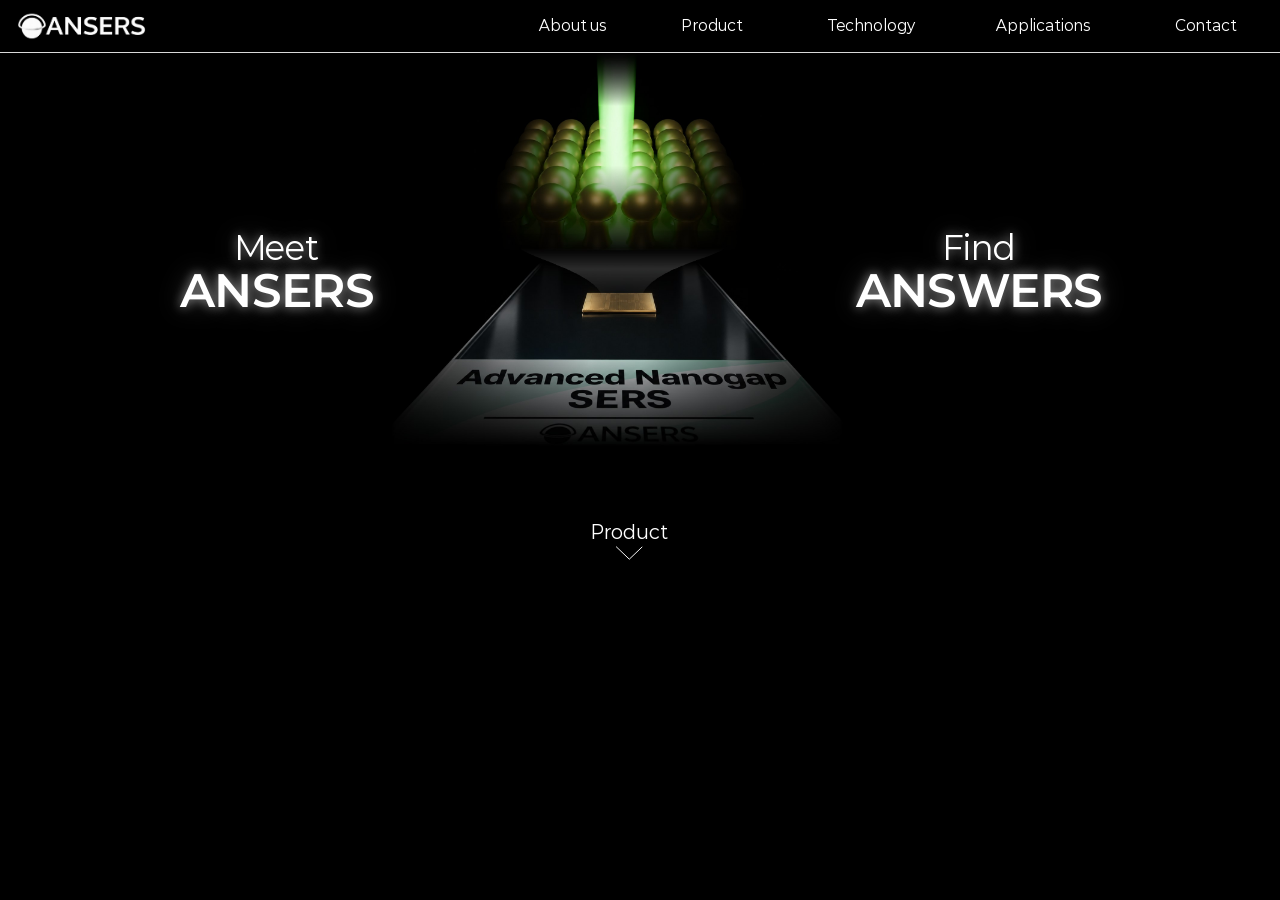
==== index.html @ 880115b2 "Add files via upload" ====
<!doctype html>
<html lang="ko">
<head>
<meta charset="utf-8">
<script>(function(){var q=matchMedia("(max-width: 767px)");function go(){if(!q.matches)return;var f=location.pathname.split("/").pop()||"index.html";location.replace("m/"+f+location.search+location.hash)}go();q.addEventListener&&q.addEventListener("change",go)})()</script>
<meta name="viewport" content="width=device-width, initial-scale=1">
<title>ANSERS | Meet ANSERS, Find ANSWERS</title>
<meta name="description" content="ANSERS - Advanced Nanogap SERS. Meet ANSERS, Find ANSWERS.">
<link rel="icon" href="assets/img/favicon.png" type="image/png">
<link rel="stylesheet" href="assets/css/style.css">
<script>document.documentElement.classList.add("js")</script>
<script src="assets/js/main.js"></script>
</head>
<body>
<header class="hdr">
  <div class="hdr-in">
    <a class="logo" href="index.html"><img src="assets/img/logo-white.png" alt="ANSERS" width="212" height="57"></a>
    <nav class="nav"><a href="about.html" data-nav="about" style="left:858px">About us</a><a href="product.html" data-nav="product" style="left:1069px">Product</a><a href="technology.html" data-nav="technology" style="left:1307px">Technology</a><a href="applications.html" data-nav="applications" style="left:1564px">Applications</a><a href="about.html#contact" data-nav="contact" style="left:1809px">Contact</a></nav>
  </div>
</header>
<main class="stage">
<section class="sec reveal">
  <img class="hero-img" data-a="hero" src="assets/img/hero-chip.jpg" alt="ANSERS Advanced Nanogap SERS 칩" style="left:544px;top:83px;width:756px">
  <h1 class="hero-word c" data-a="left" style="left:355px;top:385px"><span class="sm">Meet</span><span class="lg">ANSERS</span></h1>
  <p class="hero-word c" data-a="right" style="left:1525px;top:385px"><span class="sm">Find</span><span class="lg">ANSWERS</span></p>
  <a class="more c" href="product.html" style="left:942px;top:868px">Product<svg viewBox="0 0 46 24" aria-hidden="true"><polyline points="1,1 23,22 45,1" fill="none" stroke="#fff" stroke-width="1.6"/></svg></a>
</section>
</main>
</body>
</html>
---- assets/css/style.css ----
/* ANSERS 홈페이지 공통 스타일
   모든 좌표는 1920 x 1080 디자인 기준(px)입니다.
   assets/js/main.js 가 화면 크기에 맞춰 --s(배율)를 계산해 전체를 비율 그대로 확대/축소합니다. */

@font-face {
  font-family: "Pretendard";
  src: url("../fonts/PretendardVariable.woff2") format("woff2-variations");
  font-weight: 45 920;
  font-display: swap;
}
/* 페이퍼로지(Paperlogy): 시안의 영문 제목/메뉴 폰트.
   PC에 설치되어 있거나 assets/fonts 에 파일을 넣으면 자동 사용되고, 없으면 Montserrat로 대체됩니다. */
@font-face {
  font-family: "Paperlogy";
  src: local("Paperlogy 4 Regular"), local("Paperlogy-4Regular"), local("페이퍼로지 4 Regular"),
       url("../fonts/Paperlogy-4Regular.woff2") format("woff2"), url("../fonts/Paperlogy-4Regular.ttf") format("truetype");
  font-weight: 400;
  font-display: swap;
}
@font-face {
  font-family: "Paperlogy";
  src: local("Paperlogy 6 SemiBold"), local("Paperlogy-6SemiBold"), local("페이퍼로지 6 SemiBold"),
       url("../fonts/Paperlogy-6SemiBold.woff2") format("woff2"), url("../fonts/Paperlogy-6SemiBold.ttf") format("truetype");
  font-weight: 600;
  font-display: swap;
}
@font-face {
  font-family: "Montserrat";
  src: url("../fonts/montserrat-latin-wght-normal.woff2") format("woff2-variations");
  font-weight: 100 900;
  font-display: swap;
}

:root {
  --s: 1;
  --bg: #000;
  --fg: #fff;
  --muted: #7d7d7d;
  --line: #d9d9d9;
  --font-kr: "Pretendard", "Apple SD Gothic Neo", "Malgun Gothic", sans-serif;
  --font-en: "Paperlogy", "Montserrat", "Pretendard", sans-serif;
  --glow: 0 0 18px rgba(255, 255, 255, .55), 0 0 42px rgba(255, 255, 255, .25);
}

* { box-sizing: border-box; margin: 0; padding: 0; }
html { background: var(--bg); scroll-behavior: smooth; }
body {
  background: var(--bg);
  color: var(--fg);
  font-family: var(--font-kr);
  -webkit-font-smoothing: antialiased;
  overflow-x: hidden;
}
img { display: block; }
a { color: inherit; text-decoration: none; }

/* ---------- 고정 비율 스테이지 ---------- */
.stage {
  width: 1920px;
  margin: 0 0 0 var(--mz, 0px);
  zoom: var(--z, var(--s));   /* 메뉴를 제외한 본문은 화면 기준의 90% 크기 */
}

/* ---------- 헤더 ---------- */
.hdr {
  position: fixed;
  top: 0; left: 0; right: 0;
  z-index: 100;
  background: #000;
  border-bottom: 1px solid var(--line);
}
.hdr-in {
  position: relative;
  width: 1920px;
  height: 78px;
  margin: 0 0 0 var(--mh, 0px);
  zoom: var(--s);
}
.logo { position: absolute; left: 11px; top: 11px; }
.logo img { width: 212px; height: auto; }
.nav a {
  position: absolute;
  top: 39px;                       /* 헤더(78px) 세로 중앙 */
  transform: translate(-50%, -50%); /* 각 메뉴 위치 기준 가로·세로 중앙 정렬 */
  line-height: 1;
  font-family: var(--font-en);
  font-size: 22px;
  font-weight: 400;
  white-space: nowrap;
  transition: color .2s;
}
.nav a:hover { color: #bdbdbd; }
.nav a.on { color: var(--muted); }

/* ---------- 섹션 ---------- */
.sec {
  position: relative;
  height: 1080px;
  overflow: hidden;
}
.sec > * { position: absolute; }
.c { transform: translateX(-50%); text-align: center; white-space: nowrap; }
.r { text-align: right; white-space: nowrap; }
.nw { white-space: nowrap; }

.en { font-family: var(--font-en); }
.glow { text-shadow: var(--glow); }
.w6 { font-weight: 600; }
.w5 { font-weight: 500; }
.w3 { font-weight: 300; }
.tight { letter-spacing: -1.5px; }

/* 섹션 제목 (밑줄 라벨) */
.label {
  font-weight: 600;
  font-size: 31px;
  line-height: 1.2;
  padding: 0 16px 2px;
  border-bottom: 1px solid #e5e5e5;
}

/* 아래 화살표 링크 */
.more {
  display: flex; flex-direction: column; align-items: center; gap: 6px;
  font-family: var(--font-en);
  font-weight: 400;
  font-size: 31px;
}
.more svg { width: 46px; height: 24px; transition: transform .3s; }
.more:hover svg { transform: translateY(6px); }

/* ---------- 메인 ---------- */
.hero-word { font-family: var(--font-en); line-height: 1; text-shadow: var(--glow); }
.hero-word .sm { display: block; font-size: 54px; font-weight: 400; margin-bottom: 8px; }
.hero-word .lg { display: block; font-size: 78px; font-weight: 600; letter-spacing: -1px; }

/* ---------- 제품 ---------- */
.big-word { font-family: var(--font-en); font-weight: 600; font-size: 84px; line-height: 1; text-shadow: var(--glow); }
.spec-table { border-collapse: collapse; font-size: 36px; font-weight: 500; }
.spec-table td { width: 148px; height: 58px; text-align: center; }
.spec-table td:first-child { border-right: 2px solid #eee; }
.spec-table tr + tr td { border-top: 2px solid #eee; }

/* ---------- 응용 ---------- */
.card {
  width: 393px; height: 316px;
  background: #fff;
  color: #000;
  border: 2px solid #22305e;
  display: flex; flex-direction: column; align-items: center;
}
.card h3 {
  margin-top: 12px;
  font-size: 37px; font-weight: 600;
  padding: 0 18px 4px;
  border-bottom: 2px solid #000;
  white-space: nowrap;
}
.card .pic { height: 150px; display: flex; align-items: center; justify-content: center; margin-top: 10px; }
.card p {
  margin-top: 14px;
  font-size: 21px; font-weight: 400; line-height: 1.05;
  letter-spacing: -1.4px;
  text-align: center;
}

/* ---------- 회사소개 ---------- */
.about-box { background: #fff; color: #000; width: 1542px; height: 331px; }
.tl-line { width: 3px; background: linear-gradient(#000, #e8e8e8 8%, #e8e8e8 92%, #000); }
.tl-dot {
  width: 112px; height: 112px; border-radius: 50%;
  background: radial-gradient(circle, #fff 0 31px, #6a6a6a 34px, #2a2a2a 50px, rgba(0, 0, 0, 0) 56px);
}
.tl-text { font-size: 32px; font-weight: 600; line-height: 1; }
.pin { width: 0; height: 0; border-left: 14px solid transparent; border-right: 14px solid transparent; border-top: 40px solid #333; }
.p-line { height: 2px; width: 431px; background: #e5e5e5; }
.para { font-size: 30px; font-weight: 600; line-height: 38px; }

/* ---------- 애니메이션 (애플 제품 페이지 스타일) ---------- */
:root { --ease: cubic-bezier(.22, .61, .36, 1); --ease-out: cubic-bezier(.16, 1, .3, 1); }

/* 헤더: 스크롤하면 반투명 블러 */
.hdr { transition: background-color .4s, border-color .4s; }
.hdr.scrolled { background: rgba(0, 0, 0, .97); border-color: rgba(255, 255, 255, .25); }
.nav a::after {
  content: ""; position: absolute; left: 0; right: 0; bottom: -6px; height: 1px;
  background: currentColor; transform: scaleX(0); transform-origin: center;
  transition: transform .35s var(--ease);
}
.nav a:hover::after { transform: scaleX(1); }


/* 스크롤 등장: JS가 data-a 종류와 지연(--d)을 지정
   GPU로 처리되는 opacity / translate / scale 만 움직여서 어느 브라우저에서도 부드럽게 동작 */
.js .sec > * {
  opacity: 0;
  transition:
    opacity .9s var(--ease) var(--d, 0s),
    translate 1.1s var(--ease-out) var(--d, 0s),
    scale 1.2s var(--ease-out) var(--d, 0s);
}
.js .sec > [data-a="up"]    { translate: 0 40px; }
.js .sec > [data-a="blur"]  { translate: 0 40px; }
.js .sec > [data-a="left"]  { translate: -80px 0; }
.js .sec > [data-a="right"] { translate: 80px 0; }
.js .sec > [data-a="zoom"]  { scale: .94; }
.js .sec > [data-a="pop"]   { scale: .3; transition-timing-function: var(--ease), var(--ease-out), cubic-bezier(.34, 1.56, .64, 1); }
.js .sec > [data-a="drop"]  { translate: 0 -50px; }
.js .sec > [data-a="line"]  { scale: 0 1; }
.js .sec > [data-a="draw"]  { scale: 1 0; transform-origin: top; }
.js .sec > [data-a="hero"]  { scale: 1.08; transition-duration: 1.6s, 1.6s, 2s; }
.js .sec > [data-a="none"] { opacity: 1; }
.js .sec > .in { opacity: 1; translate: 0 0; scale: 1; }

/* 아래 화살표 바운스 */
.more svg { animation: bob 2.2s ease-in-out infinite; }
@keyframes bob { 0%, 100% { translate: 0 0; } 50% { translate: 0 8px; } }


/* 지도 위 위치 표시 맥동 */
.pulse { width: 60px; height: 60px; border-radius: 50%; }
.pulse::before, .pulse::after {
  content: ""; position: absolute; inset: 0; border-radius: 50%;
  border: 2px solid rgba(40, 170, 255, .9);
  animation: ping 2.4s var(--ease) infinite;
}
.pulse::after { animation-delay: 1.2s; }
@keyframes ping { from { scale: .2; opacity: 1; } to { scale: 2.2; opacity: 0; } }

/* 응용 카드 호버 */
.card { transition: opacity 1.1s var(--ease) var(--d, 0s), translate 1.3s var(--ease-out) var(--d, 0s), transform .4s var(--ease), box-shadow .4s var(--ease) !important; }
.card:hover { transform: translateY(-10px); box-shadow: 0 24px 60px rgba(255, 255, 255, .22); }
.card .pic img { transition: transform .6s var(--ease); }
.card:hover .pic img { transform: scale(1.06); }

/* 페이지 이동 시 페이드 아웃 */
.js body.leaving { animation: pageOut .32s var(--ease) forwards; }
@keyframes pageOut { to { opacity: 0; } }

@media (prefers-reduced-motion: reduce) {
  html { scroll-behavior: auto; }
  .more svg, .pulse::before, .pulse::after { animation: none; }
  .js .sec > * { opacity: 1; translate: none; scale: none; filter: none; transition: none; }
}

/* ---------- 하단 배너 (메인 제외) ---------- */
.ftr { padding: 0 148px; border-top: 1px solid #8a8a8a; }  /* 구분선은 본문 폭 전체(화면의 약 90%) */
.ftr-in {
  position: relative;
  height: 118px;
  display: flex; align-items: center;
  font-family: var(--font-kr); font-size: 21px; font-weight: 400; line-height: 26px;
}
.ftr-logo img { width: 132px; height: auto; }
.ftr-info { margin-left: 16px; padding-left: 17px; border-left: 2px solid #fff; padding-top: 8px; padding-bottom: 8px; }
.ftr-copy { margin-left: auto; margin-right: 6px; }
/* 제품 규격 그림의 라벨 (PPT 글자 그대로) */
.spec-t { font-size: 22.2px; font-weight: 600; line-height: 1.2; white-space: nowrap; text-shadow: 0 3px 30px rgba(0, 0, 0, .6); }
.spec-l { background: #fff; transform-origin: left center; }
/* 제품 수치 (PPT 텍스트 레이어 그대로) */
.stat { font-weight: 600; font-size: 88px; line-height: 90px; text-shadow: 3px 3px 30px rgba(0, 0, 0, .45); }
.stat span { display: block; font-size: 32px; }
.stat sup { font-size: .6em; vertical-align: .55em; line-height: 0; }
.stat-s { font-weight: 600; font-size: 40px; line-height: 1.2; text-shadow: 3px 3px 30px rgba(0, 0, 0, .45); }
.stat-arrow { overflow: visible; filter: drop-shadow(2px 2px 3px rgba(0, 0, 0, .4)); }
/* 제품 규격 화면: 시안(PDF)과 같은 비율 (PPT 기준 92.7%) */
.spec-h { font-size: 33.4px; line-height: 1.2; }
.spec-c { font-size: 22.2px; font-weight: 500; line-height: 1.2; }
#p3 .spec-table { font-size: 33.4px; }
#p3 .spec-table td { width: 138.3px; height: 54.1px; }
/* 밑줄 링크 (Applications의 Learn more: 눌러야만 Technology로 이동) */
.link-u {
  font-family: var(--font-en); font-weight: 400; font-size: 31px; line-height: 1.2;
  padding-bottom: 4px; border-bottom: 1.5px solid #fff;
  transition: color .2s, border-color .2s;
}
.link-u:hover { color: #bdbdbd; border-color: #bdbdbd; }
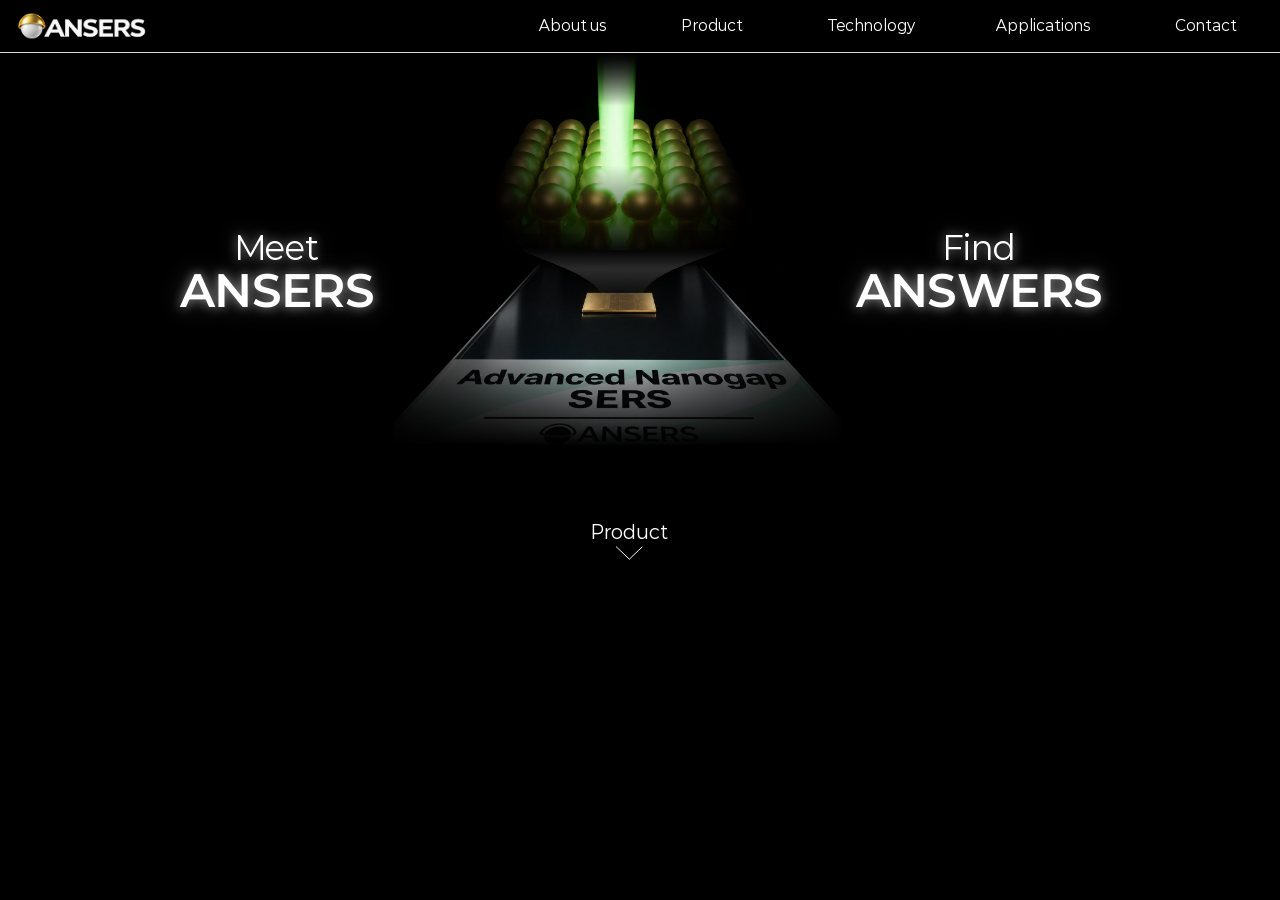
==== commit b28beadd: "Add files via upload" ====
--- a/index.html
+++ b/index.html
@@ -6,7 +6,7 @@
 <meta name="viewport" content="width=device-width, initial-scale=1">
 <title>ANSERS | Meet ANSERS, Find ANSWERS</title>
 <meta name="description" content="ANSERS - Advanced Nanogap SERS. Meet ANSERS, Find ANSWERS.">
-<link rel="icon" href="assets/img/favicon.png" type="image/png">
+<link rel="icon" href="assets/img/favicon-v3.png" type="image/png">
 <link rel="stylesheet" href="assets/css/style.css">
 <script>document.documentElement.classList.add("js")</script>
 <script src="assets/js/main.js"></script>
@@ -14,7 +14,7 @@
 <body>
 <header class="hdr">
   <div class="hdr-in">
-    <a class="logo" href="index.html"><img src="assets/img/logo-white.png" alt="ANSERS" width="212" height="57"></a>
+    <a class="logo" href="index.html"><img src="assets/img/logo-white-v3.png" alt="ANSERS" width="212" height="57"></a>
     <nav class="nav"><a href="about.html" data-nav="about" style="left:858px">About us</a><a href="product.html" data-nav="product" style="left:1069px">Product</a><a href="technology.html" data-nav="technology" style="left:1307px">Technology</a><a href="applications.html" data-nav="applications" style="left:1564px">Applications</a><a href="about.html#contact" data-nav="contact" style="left:1809px">Contact</a></nav>
   </div>
 </header>
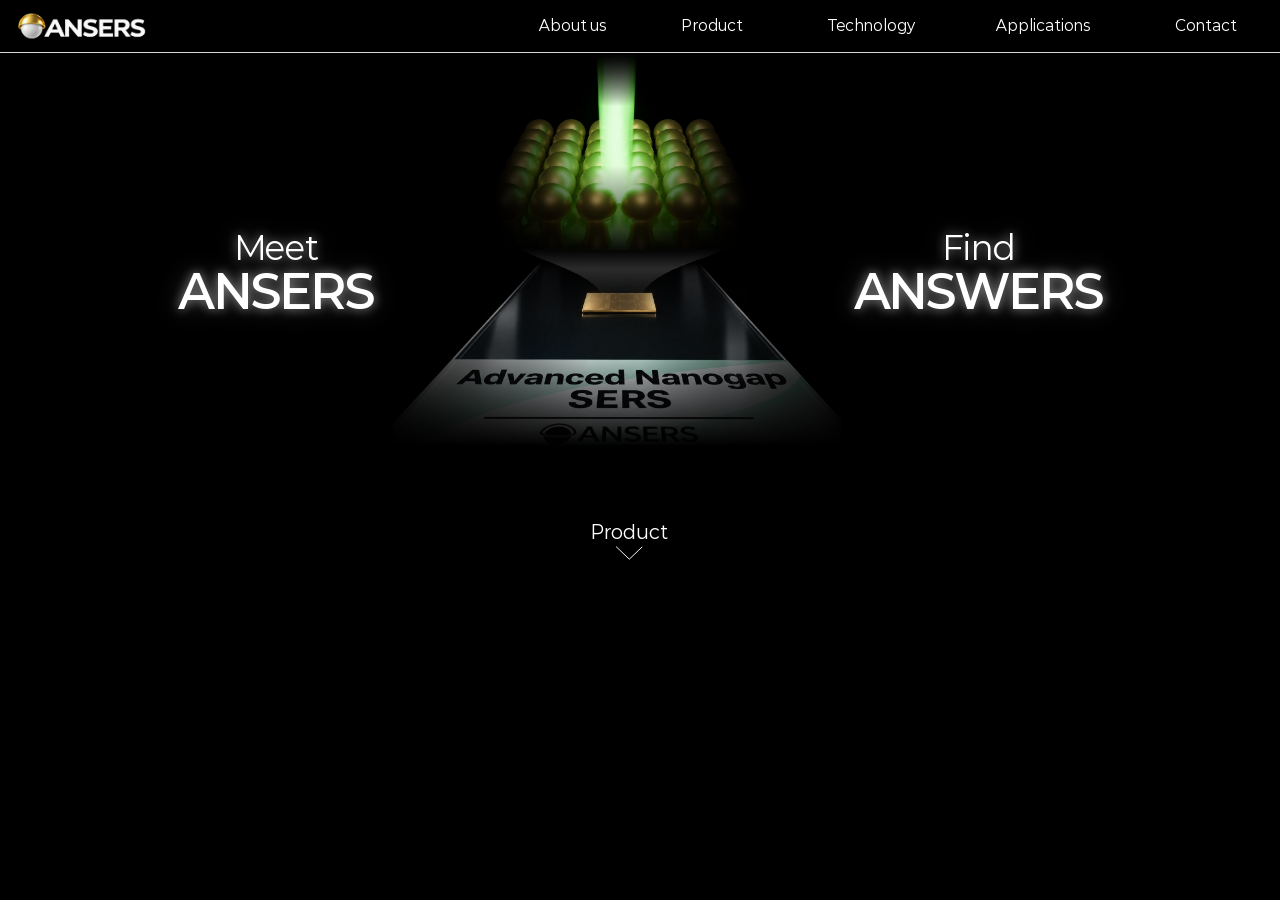
==== commit dcc8d1e6: "Add files via upload" ====
--- a/index.html
+++ b/index.html
@@ -2,11 +2,12 @@
 <html lang="ko">
 <head>
 <meta charset="utf-8">
+<meta name="viewport" content="width=device-width, initial-scale=1">
 <script>(function(){var q=matchMedia("(max-width: 767px)");function go(){if(!q.matches)return;var f=location.pathname.split("/").pop()||"index.html";location.replace("m/"+f+location.search+location.hash)}go();q.addEventListener&&q.addEventListener("change",go)})()</script>
-<meta name="viewport" content="width=device-width, initial-scale=1">
 <title>ANSERS | Meet ANSERS, Find ANSWERS</title>
 <meta name="description" content="ANSERS - Advanced Nanogap SERS. Meet ANSERS, Find ANSWERS.">
 <link rel="icon" href="assets/img/favicon-v3.png" type="image/png">
+<link rel="preload" href="assets/fonts/PretendardVariable.woff2" as="font" type="font/woff2" crossorigin>
 <link rel="stylesheet" href="assets/css/style.css">
 <script>document.documentElement.classList.add("js")</script>
 <script src="assets/js/main.js"></script>
--- a/assets/css/style.css
+++ b/assets/css/style.css
@@ -6,7 +6,7 @@
   font-family: "Pretendard";
   src: url("../fonts/PretendardVariable.woff2") format("woff2-variations");
   font-weight: 45 920;
-  font-display: swap;
+  font-display: block;
 }
 /* 페이퍼로지(Paperlogy): 시안의 영문 제목/메뉴 폰트.
    PC에 설치되어 있거나 assets/fonts 에 파일을 넣으면 자동 사용되고, 없으면 Montserrat로 대체됩니다. */
@@ -15,20 +15,20 @@
   src: local("Paperlogy 4 Regular"), local("Paperlogy-4Regular"), local("페이퍼로지 4 Regular"),
        url("../fonts/Paperlogy-4Regular.woff2") format("woff2"), url("../fonts/Paperlogy-4Regular.ttf") format("truetype");
   font-weight: 400;
-  font-display: swap;
+  font-display: block;
 }
 @font-face {
   font-family: "Paperlogy";
   src: local("Paperlogy 6 SemiBold"), local("Paperlogy-6SemiBold"), local("페이퍼로지 6 SemiBold"),
        url("../fonts/Paperlogy-6SemiBold.woff2") format("woff2"), url("../fonts/Paperlogy-6SemiBold.ttf") format("truetype");
   font-weight: 600;
-  font-display: swap;
+  font-display: block;
 }
 @font-face {
   font-family: "Montserrat";
   src: url("../fonts/montserrat-latin-wght-normal.woff2") format("woff2-variations");
   font-weight: 100 900;
-  font-display: swap;
+  font-display: block;
 }
 
 :root {
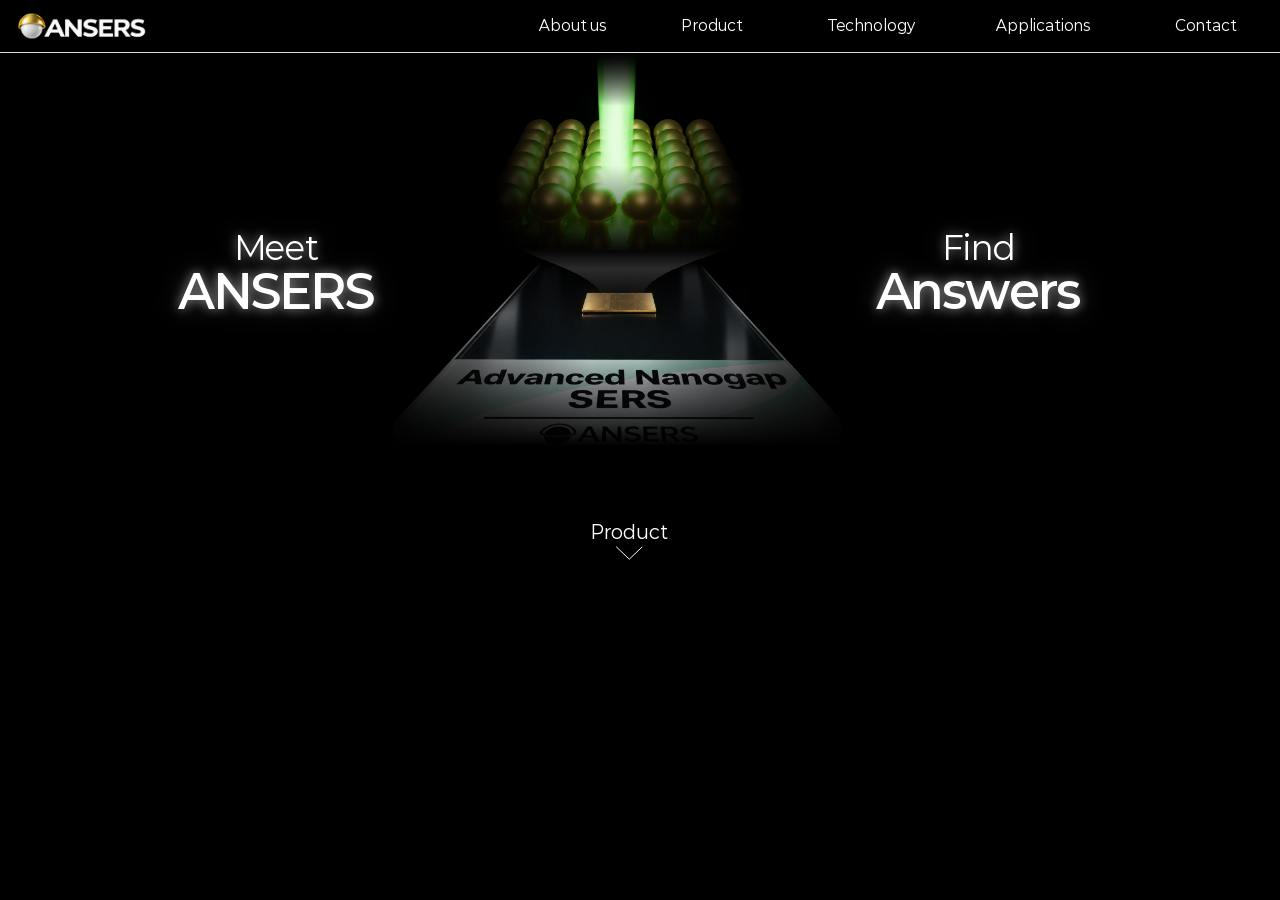
==== commit 8e693843: "Add files via upload" ====
--- a/index.html
+++ b/index.html
@@ -4,8 +4,18 @@
 <meta charset="utf-8">
 <meta name="viewport" content="width=device-width, initial-scale=1">
 <script>(function(){var q=matchMedia("(max-width: 767px)");function go(){if(!q.matches)return;var f=location.pathname.split("/").pop()||"index.html";location.replace("m/"+f+location.search+location.hash)}go();q.addEventListener&&q.addEventListener("change",go)})()</script>
-<title>ANSERS | Meet ANSERS, Find ANSWERS</title>
-<meta name="description" content="ANSERS - Advanced Nanogap SERS. Meet ANSERS, Find ANSWERS.">
+<script>(function(){if(!/^https?:$/.test(location.protocol))return;var p=location.pathname,n=p.replace(/index\.html$/,"").replace(/\.html$/,"");if(n!==p)history.replaceState(history.state,"",n+location.search+location.hash)})()</script>
+<title>ANSERS | Meet ANSERS, Find Answers</title>
+<meta name="description" content="ANSERS - Advanced Nanogap SERS. Meet ANSERS, Find Answers.">
+<meta property="og:type" content="website">
+<meta property="og:site_name" content="ANSERS">
+<meta property="og:title" content="ANSERS | Meet ANSERS, Find Answers">
+<meta property="og:description" content="ANSERS - Advanced Nanogap SERS. Meet ANSERS, Find Answers.">
+<meta property="og:url" content="https://ansers.kr/">
+<meta property="og:image" content="https://ansers.kr/assets/img/og-image.jpg">
+<meta property="og:image:width" content="1200">
+<meta property="og:image:height" content="630">
+<meta name="twitter:card" content="summary_large_image">
 <link rel="icon" href="assets/img/favicon-v3.png" type="image/png">
 <link rel="preload" href="assets/fonts/PretendardVariable.woff2" as="font" type="font/woff2" crossorigin>
 <link rel="stylesheet" href="assets/css/style.css">
@@ -23,7 +33,7 @@
 <section class="sec reveal">
   <img class="hero-img" data-a="hero" src="assets/img/hero-chip.jpg" alt="ANSERS Advanced Nanogap SERS 칩" style="left:544px;top:83px;width:756px">
   <h1 class="hero-word c" data-a="left" style="left:355px;top:385px"><span class="sm">Meet</span><span class="lg">ANSERS</span></h1>
-  <p class="hero-word c" data-a="right" style="left:1525px;top:385px"><span class="sm">Find</span><span class="lg">ANSWERS</span></p>
+  <p class="hero-word c" data-a="right" style="left:1525px;top:385px"><span class="sm">Find</span><span class="lg">Answers</span></p>
   <a class="more c" href="product.html" style="left:942px;top:868px">Product<svg viewBox="0 0 46 24" aria-hidden="true"><polyline points="1,1 23,22 45,1" fill="none" stroke="#fff" stroke-width="1.6"/></svg></a>
 </section>
 </main>
